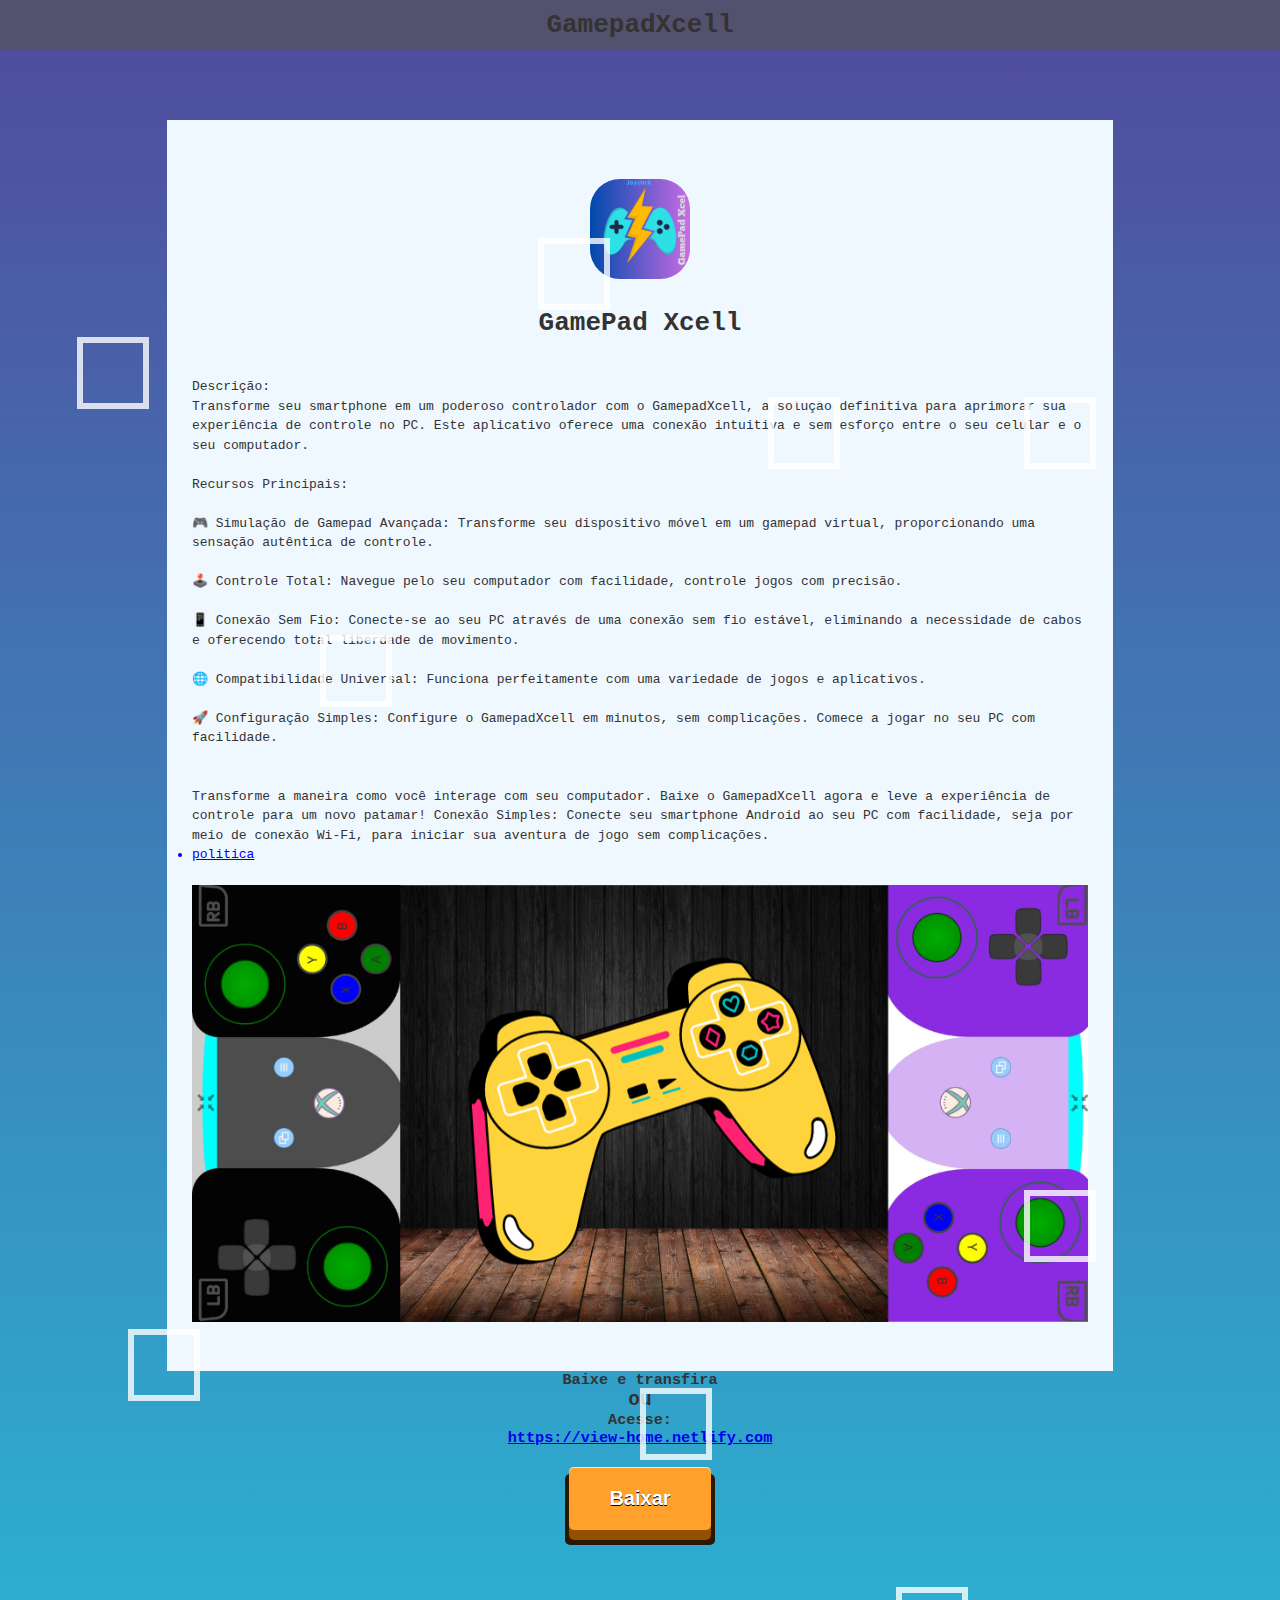
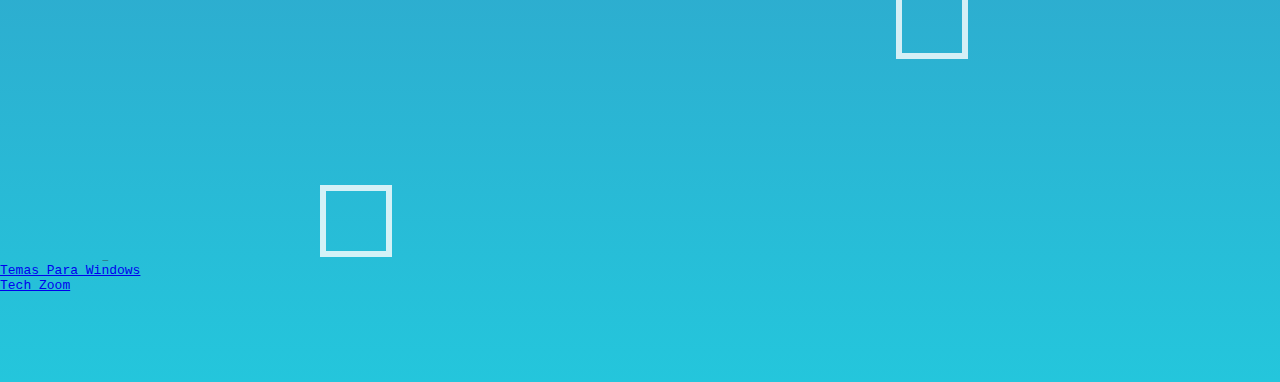
==== control/index.html @ e3253902 "a" ====
<!DOCTYPE html>
<html>
<head>
    <link rel="icon" type="image/png" href="/src/TechZoom.png">
    <meta charset="UTF-8">
    <meta name="viewport" content="width=device-width, initial-scale=1.0">
    <title>Home</title>
   



      <!--------------------->
<div class="wrapper">


  <link rel="stylesheet" href="./css/background.css">    
  
  
  <div class="box">
      <div></div>
        <div></div>
        <div></div>
        <div></div>
        <div></div>
        <div></div>
        <div></div>
        <div></div>
        <div></div>
        <div></div>
      </div>
  
  <!--------------------->
  
    <style>
        *{
            margin: 0;
            padding: 0;
        }
        body {
            font-family: Arial, sans-serif;
            margin: 0;
            padding: 0;  
            color: #333;
        }
    </style>

</head>
<body>
  <!--- HEADER-------------------------------------------------->  
    <div class="header">
        <style>
             .header{
       
       margin-top: 0px;
       margin-bottom: 40px;
     
       background-color: rgb(83, 81, 109);
       height: 50px;


display: flex;
justify-content: center; /* alinhamento horizontal */
align-items: center; /* alinhamento vertical */
   }
        </style>
        <h1> GamepadXcell</h1>
    </div>
<!----------------------------------------------------->  



<body>



    <style>
        body{
            background-color:grey;
        }
    
        main{
            background-color: aliceblue;
            width: 900px;
            max-width: 70%;
            margin: auto;
            padding: 25px;
        }
            /* icone */
            .iconDiv{
            width: 100px;
            max-width: 90%;
            padding: 25px;
            margin: auto;
            margin-top: 1vh;
            }
            .icon{
                width: 100%;
                border-radius: 30%;
            }
            /* ****************** */
            
            
                .bannerDiv{
                    width: 100%;
                  
                    margin: auto;
                    margin-top: 20px;
                    margin-bottom: 20px;
                }
                .banner{
                width: 100%;
                margin: auto;
                }
               /* ****************** */
            
            
                h2,
                h3,
                p,
                h1{
              
                    text-align: center;
                }
            
                p{
                    text-align: left;
                    text-justify: auto;
                    
                }
                .paragrafo{
                    margin: auto;
                    width: 100%;
                  
                    
                    background-color: aliceblue;
                    line-height: 1.5; /* Exemplo: 1.5 é um valor relativo */
                }
            </style>
            
            <br><br>
            <main>
    
    
    
          
    
            
                        <div class="iconDiv">
                            <img class="icon" src="./icone.png" alt="" srcset=""></li>
                        </div>
                        
                        
                        
                        <h1> GamePad Xcell </h1>
                        
                        <article class="paragrafo">
                        
                            <p>
                                    <br><br>
                                Descrição:
                                <br>
                                Transforme seu smartphone em um poderoso controlador com o GamepadXcell, a solução definitiva para aprimorar sua experiência de controle no PC. Este aplicativo oferece uma conexão intuitiva e sem esforço entre o seu celular e o seu computador.
                                <br><br>
                                Recursos Principais:
                                <br><br>
                                🎮 Simulação de Gamepad Avançada: Transforme seu dispositivo móvel em um gamepad virtual, proporcionando uma sensação autêntica de controle.
                                <br><br>
                                🕹️ Controle Total: Navegue pelo seu computador com facilidade, controle jogos com precisão.
                                <br><br>
                                📱 Conexão Sem Fio: Conecte-se ao seu PC através de uma conexão sem fio estável, eliminando a necessidade de cabos e oferecendo total liberdade de movimento.
                                <br><br>
                                🌐 Compatibilidade Universal: Funciona perfeitamente com uma variedade de jogos e aplicativos.
                                <br><br>
                                🚀 Configuração Simples: Configure o GamepadXcell em minutos, sem complicações. Comece a jogar no seu PC com facilidade.
                                <br><br><br>
                                Transforme a maneira como você interage com seu computador. Baixe o GamepadXcell agora e leve a experiência de controle para um novo patamar!
                                    
                                Conexão Simples: Conecte seu smartphone Android ao seu PC com facilidade, seja por meio de conexão Wi-Fi, para iniciar sua aventura de jogo sem complicações.
                                <br>
                            </p>
    
    
                            <a href="https://gamepadxcell.netlify.app/politica/privacidade"> <li>politica</li> </a>
                        
                        </article>  
    
                            
                        <div class="bannerDiv">
                                <img class="banner" src="./banner.png" alt="" srcset="">
                        </div>
    
    
            </main>
    
    
    
    
    
    
    
    </body>

<div><h3>Baixe e transfira</h3>
<h2>ou</h2>
<h3>Acesse: <a href="https://view-home.netlify.com"><li>https://view-home.netlify.com</li></a></h3>
</div>
<!----------------BOTÃO-------------------------->
<div id="meuBotao">
    <div class="button">
      <a href="Version/BoxControl.zip">Baixar</a>
    </div>
</div>
<link rel="stylesheet" href="ButtonCSS/btnRetro.css">

</body>




<section style="height: 30vh;"></section>



<!-- texto.html------------------------------------------------------------------------------ -->
<link rel="stylesheet" href="hk/004.css">

<div id="hacker-text" style="display: none;">
    
<pre class="text">
  /**
  Saudações, sou o Pablo, e é um prazer recebê-lo em minha página.
  Sinta-se à vontade para explorar os projetos de websites que estou desenvolvendo.
   */
  
  INITIALIZING...
</pre>
</div>
<section class="quadro">
<div id="text-container"></div> 
</section>
<script src="hk/004.js"></script>
<footer>

     <li><a href="https://winpixelvision.netlify.com">Temas Para Windows</a></li>
            <li><a href="https://techzoom-p.netlify.com">Tech Zoom</a></li>
</footer>
<section style="height: 10vh;"></section>
</html>
---- control/css/background.css ----
/* Background animation */

.wrapper {
    position: absolute;
    width: 100%;
  
    overflow: hidden;
    background: #24c6dc;
    background: -webkit-linear-gradient(to bottom, #514a9d, #24c6dc);
    background: linear-gradient(to bottom, #514a9d, #24c6dc);
    z-index: -10;
  }
  
  .box div {
    position: absolute;
    width: 60px;
    height: 60px;
    background-color: transparent;
    border: 6px solid rgba(255, 255, 255, 0.8);
  }
  
  .box div:nth-child(1) {
    top: 12%;
    left: 42%;
    animation: animate 10s linear infinite;
  }
  
  .box div:nth-child(2) {
    top: 70%;
    left: 50%;
    animation: animate 7s linear infinite;
  }
  .box div:nth-child(3) {
    top: 17%;
    left: 6%;
    animation: animate 9s linear infinite;
  }
  
  .box div:nth-child(4) {
    top: 20%;
    left: 60%;
    animation: animate 10s linear infinite;
  }
  
  .box div:nth-child(5) {
    top: 67%;
    left: 10%;
    animation: animate 6s linear infinite;
  }
  
  .box div:nth-child(6) {
    top: 80%;
    left: 70%;
    animation: animate 12s linear infinite;
  }
  
  .box div:nth-child(7) {
    top: 60%;
    left: 80%;
    animation: animate 15s linear infinite;
  }
  
  .box div:nth-child(8) {
    top: 32%;
    left: 25%;
    animation: animate 16s linear infinite;
  }
  
  .box div:nth-child(9) {
    top: 90%;
    left: 25%;
    animation: animate 9s linear infinite;
  }
  
  .box div:nth-child(10) {
    top: 20%;
    left: 80%;
    animation: animate 5s linear infinite;
  }
  
  @keyframes animate {
    0% {
      transform: scale(0) translateY(-90px) rotate(360deg);
      opacity: 1;
    }
  
    100% {
      transform: scale(1.3) translateY(-90px) rotate(-180deg);
      border-radius: 50%;
      opacity: 0;
    }
  }
---- control/ButtonCSS/btnRetro.css ----
#meuBotao{
    text-align: center;
  }
  .button{
    position:relative;
    display:inline-block;
    
    margin:20px;
  }
  
  .button a{
    color:white;
    font-family:Helvetica, sans-serif;
    font-weight:bold;
    font-size:20px;
    text-align: center;
    text-decoration:none;
    background-color:#FFA12B;
    display:block;
    position:relative;
    padding:20px 40px;
    
    -webkit-tap-highlight-color: rgba(0, 0, 0, 0);
    text-shadow: 0px 1px 0px #000;
    filter: dropshadow(color=#000, offx=0px, offy=1px);
    
    -webkit-box-shadow:inset 0 1px 0 #FFE5C4, 0 10px 0 #915100;
    -moz-box-shadow:inset 0 1px 0 #FFE5C4, 0 10px 0 #915100;
    box-shadow:inset 0 1px 0 #FFE5C4, 0 10px 0 #915100;
    
    -webkit-border-radius: 5px;
    -moz-border-radius: 5px;
    border-radius: 5px;
  }
  
  .button a:active{
    top:10px;
    background-color:#F78900;
    
    -webkit-box-shadow:inset 0 1px 0 #FFE5C4, inset 0 -3px 0 #915100;
    -moz-box-shadow:inset 0 1px 0 #FFE5C4, inset 0 -3pxpx 0 #915100;
    box-shadow:inset 0 1px 0 #FFE5C4, inset 0 -3px 0 #915100;
  }
  
  .button:after{
    content:"";
    height:100%;
    width:100%;
    padding:4px;
    position: absolute;
    bottom:-15px;
    left:-4px;
    z-index:-1;
    background-color:#2B1800;
    -webkit-border-radius: 5px;
    -moz-border-radius: 5px;
    border-radius: 5px;
  }
---- control/hk/004.css ----
body {


    font-family: monospace;
    
    margin: 0;



    display: block;
    align-items: center;
 /* Alterado para centralizar vertical e horizontalmente */
  }
  .quadro{
  
    max-width: 80%;
  }
  #text-container{
    font-size: 0.6rem;
    margin-top: 1%;
    margin-left: 10%;
  }
  .text{
    color: rgb(67, 211, 15);
  }
  .blinking {
    animation: blink 0.1s infinite;
  }
  @keyframes blink {
    0%, 50% {
      opacity: 0;
    }
    51%, 100% {
      opacity: 1;
    }
  }
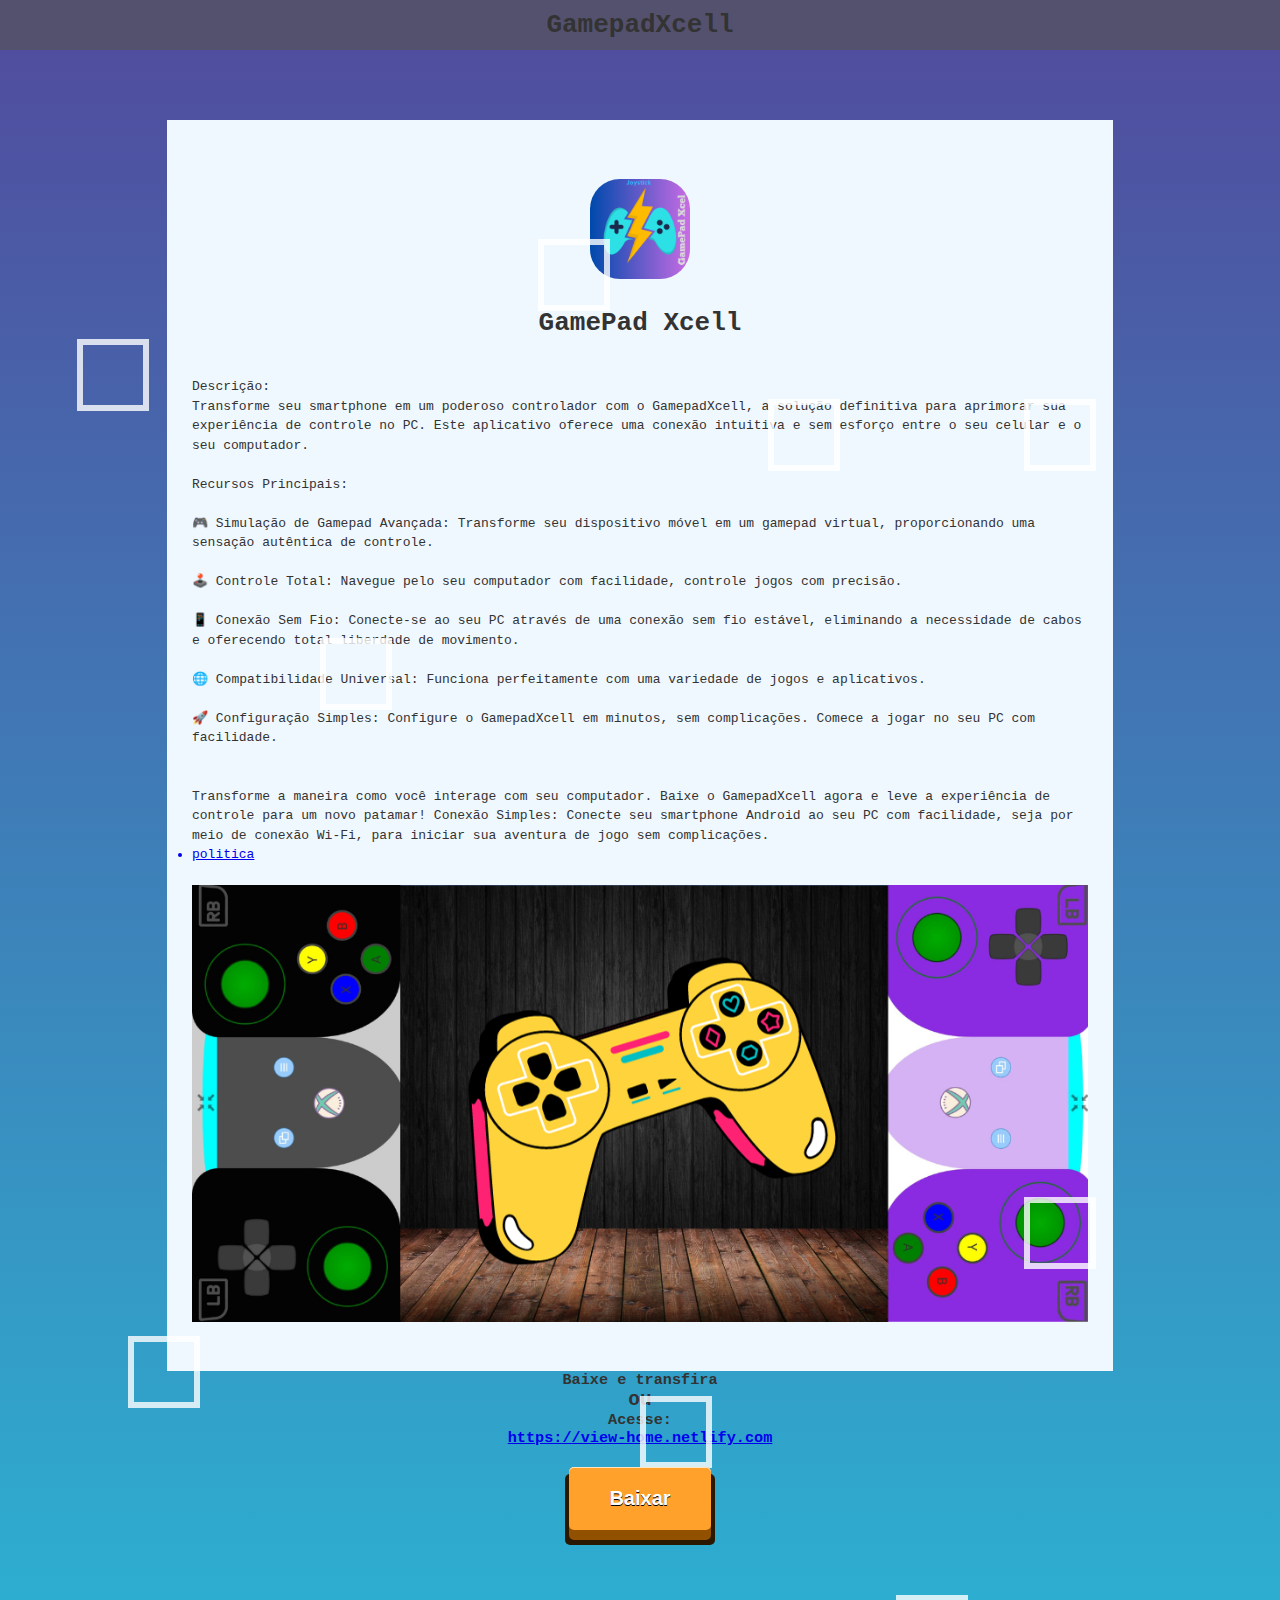
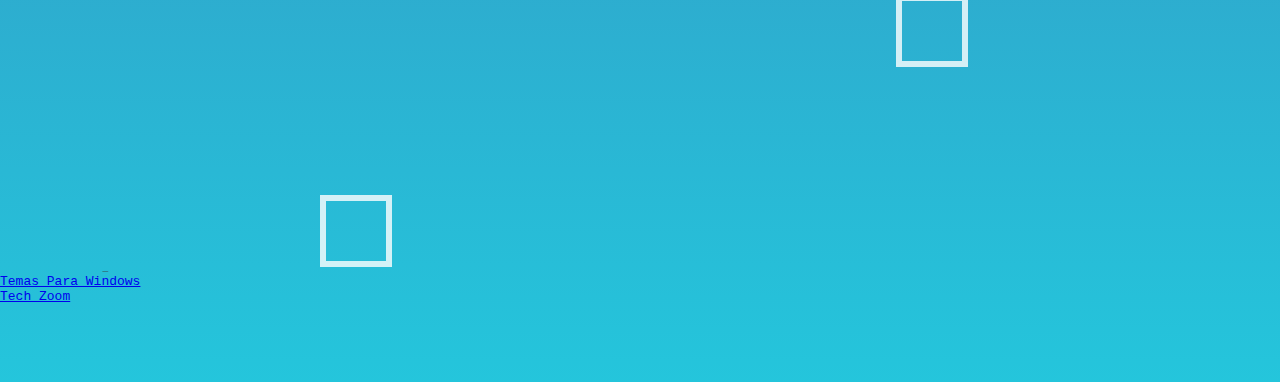
==== commit cf79aa30: "a" ====
--- a/control/index.html
+++ b/control/index.html
@@ -222,23 +222,23 @@
 
 
 <!-- texto.html------------------------------------------------------------------------------ -->
-<link rel="stylesheet" href="hk/004.css">
+<link rel="stylesheet" href="./hk/004.css">
 
 <div id="hacker-text" style="display: none;">
     
-<pre class="text">
+<pre><p style="color: aqua;">
   /**
   Saudações, sou o Pablo, e é um prazer recebê-lo em minha página.
   Sinta-se à vontade para explorar os projetos de websites que estou desenvolvendo.
    */
   
-  INITIALIZING...
+  INITIALIZING...</p>
 </pre>
 </div>
 <section class="quadro">
 <div id="text-container"></div> 
 </section>
-<script src="hk/004.js"></script>
+<script src="./hk/004.js"></script>
 <footer>
 
      <li><a href="https://winpixelvision.netlify.com">Temas Para Windows</a></li>
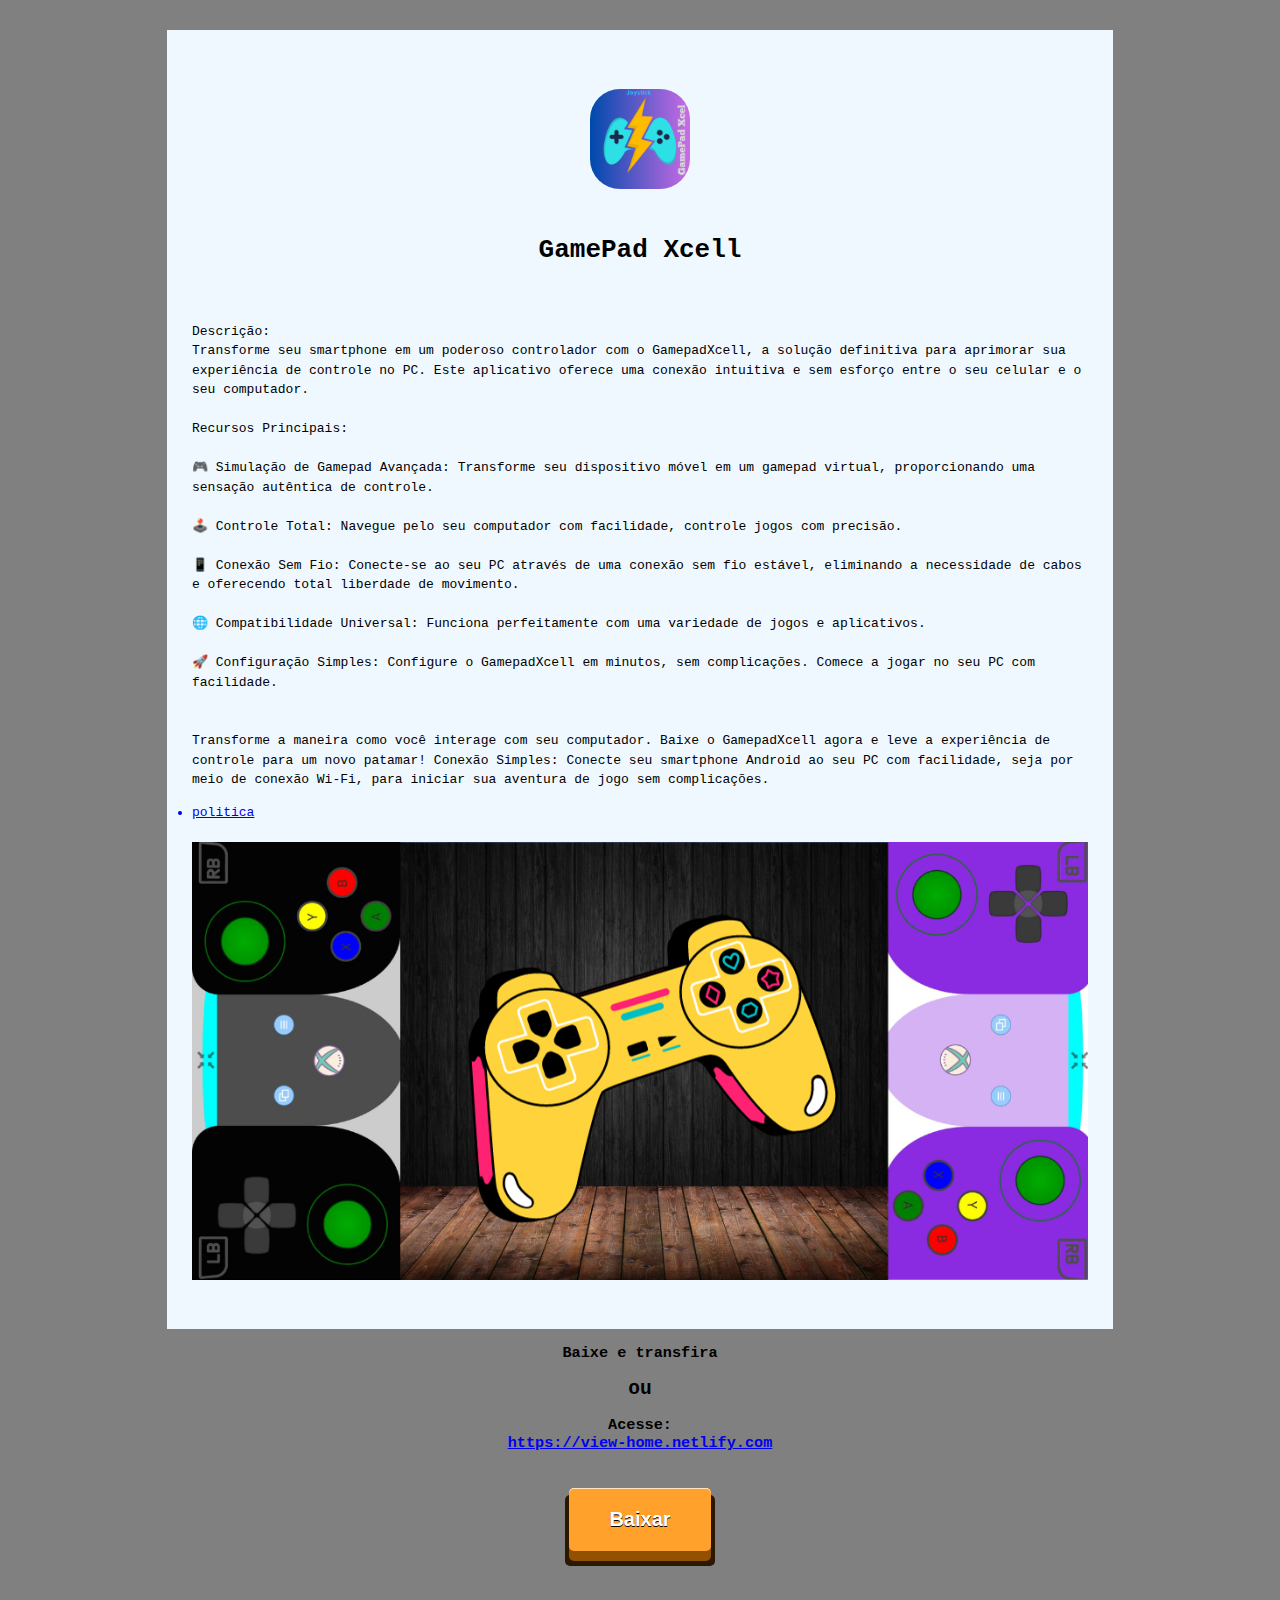
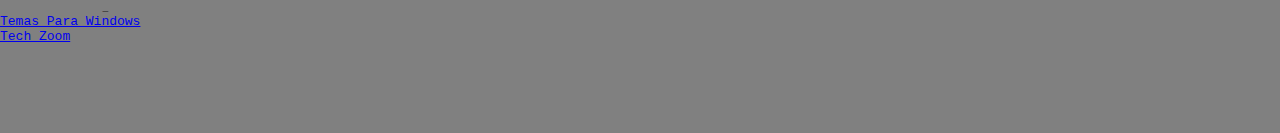
==== commit af15583d: "a" ====
--- a/control/index.html
+++ b/control/index.html
@@ -1,73 +1,10 @@
 <!DOCTYPE html>
-<html>
+<html lang="en">
 <head>
-    <link rel="icon" type="image/png" href="/src/TechZoom.png">
     <meta charset="UTF-8">
     <meta name="viewport" content="width=device-width, initial-scale=1.0">
-    <title>Home</title>
-   
-
-
-
-      <!--------------------->
-<div class="wrapper">
-
-
-  <link rel="stylesheet" href="./css/background.css">    
-  
-  
-  <div class="box">
-      <div></div>
-        <div></div>
-        <div></div>
-        <div></div>
-        <div></div>
-        <div></div>
-        <div></div>
-        <div></div>
-        <div></div>
-        <div></div>
-      </div>
-  
-  <!--------------------->
-  
-    <style>
-        *{
-            margin: 0;
-            padding: 0;
-        }
-        body {
-            font-family: Arial, sans-serif;
-            margin: 0;
-            padding: 0;  
-            color: #333;
-        }
-    </style>
-
+    <title>Document</title>
 </head>
-<body>
-  <!--- HEADER-------------------------------------------------->  
-    <div class="header">
-        <style>
-             .header{
-       
-       margin-top: 0px;
-       margin-bottom: 40px;
-     
-       background-color: rgb(83, 81, 109);
-       height: 50px;
-
-
-display: flex;
-justify-content: center; /* alinhamento horizontal */
-align-items: center; /* alinhamento vertical */
-   }
-        </style>
-        <h1> GamepadXcell</h1>
-    </div>
-<!----------------------------------------------------->  
-
-
 
 <body>
 
@@ -200,10 +137,18 @@
     
     </body>
 
+
+
+
 <div><h3>Baixe e transfira</h3>
 <h2>ou</h2>
 <h3>Acesse: <a href="https://view-home.netlify.com"><li>https://view-home.netlify.com</li></a></h3>
 </div>
+
+
+
+
+
 <!----------------BOTÃO-------------------------->
 <div id="meuBotao">
     <div class="button">
@@ -212,12 +157,6 @@
 </div>
 <link rel="stylesheet" href="ButtonCSS/btnRetro.css">
 
-</body>
-
-
-
-
-<section style="height: 30vh;"></section>
 
 
 
@@ -245,7 +184,27 @@
             <li><a href="https://techzoom-p.netlify.com">Tech Zoom</a></li>
 </footer>
 <section style="height: 10vh;"></section>
+
+
+
+</body>
+
+
+
 </html>
 
 
 
+
+
+
+
+
+
+
+
+
+
+
+
+
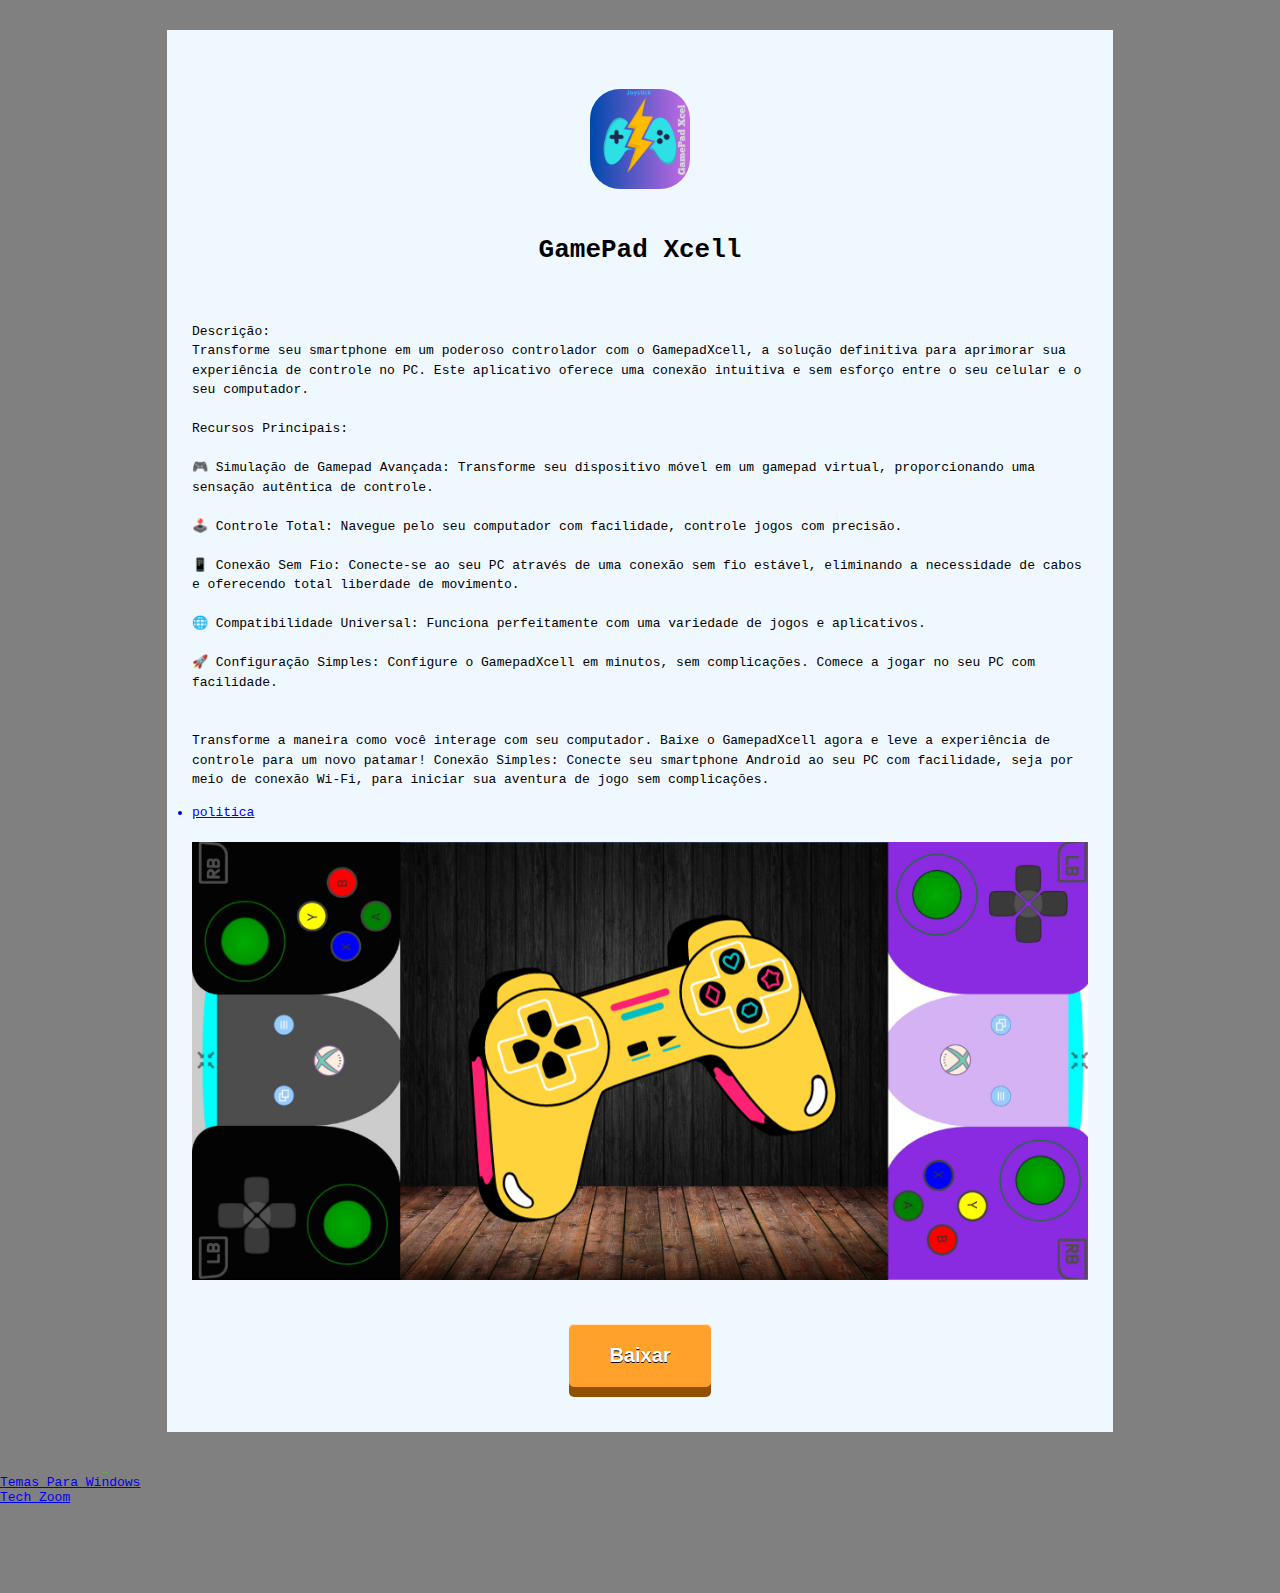
==== commit f90b9d41: "A" ====
--- a/control/index.html
+++ b/control/index.html
@@ -126,30 +126,7 @@
                                 <img class="banner" src="./banner.png" alt="" srcset="">
                         </div>
     
-    
-            </main>
-    
-    
-    
-    
-    
-    
-    
-    </body>
-
-
-
-
-<div><h3>Baixe e transfira</h3>
-<h2>ou</h2>
-<h3>Acesse: <a href="https://view-home.netlify.com"><li>https://view-home.netlify.com</li></a></h3>
-</div>
-
-
-
-
-
-<!----------------BOTÃO-------------------------->
+        <!----------------BOTÃO-------------------------->
 <div id="meuBotao">
     <div class="button">
       <a href="Version/BoxControl.zip">Baixar</a>
@@ -157,6 +134,28 @@
 </div>
 <link rel="stylesheet" href="ButtonCSS/btnRetro.css">
 
+            </main>
+    
+    
+    
+    
+
+    
+    
+    </body>
+
+
+
+
+
+</div>
+
+
+
+
+
+
+
 
 
 
@@ -165,13 +164,13 @@
 
 <div id="hacker-text" style="display: none;">
     
-<pre><p style="color: aqua;">
+<pre>
   /**
   Saudações, sou o Pablo, e é um prazer recebê-lo em minha página.
   Sinta-se à vontade para explorar os projetos de websites que estou desenvolvendo.
    */
   
-  INITIALIZING...</p>
+  INITIALIZING...
 </pre>
 </div>
 <section class="quadro">
--- a/control/hk/004.css
+++ b/control/hk/004.css
@@ -19,9 +19,11 @@
     font-size: 0.6rem;
     margin-top: 1%;
     margin-left: 10%;
+
+    color: rgb(67, 211, 15);
   }
   .text{
-    color: rgb(67, 211, 15);
+   
   }
   .blinking {
     animation: blink 0.1s infinite;
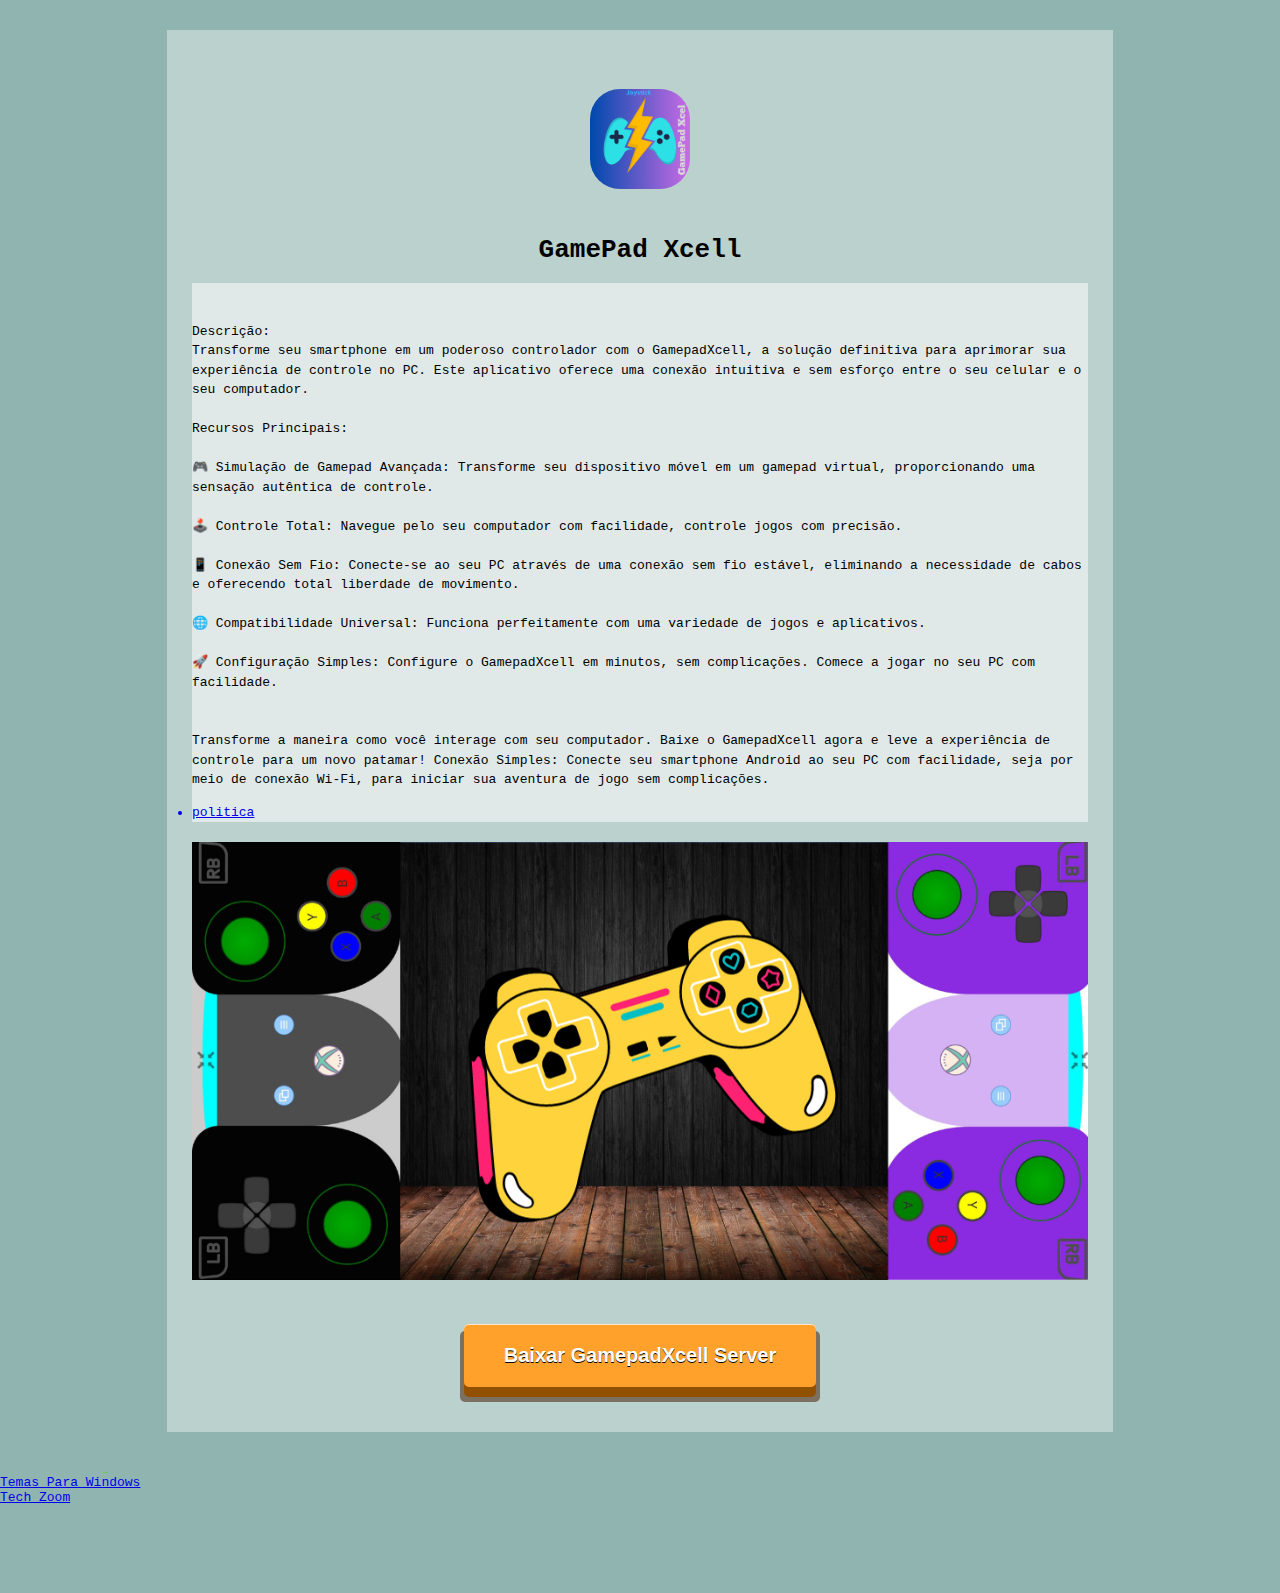
==== commit ba1bcec5: "Update index.html" ====
--- a/control/index.html
+++ b/control/index.html
@@ -12,11 +12,11 @@
 
     <style>
         body{
-            background-color:grey;
+            background-color:rgba(33, 107, 97, 0.5);
         }
     
         main{
-            background-color: aliceblue;
+            background-color: rgba(255, 255, 255, 0.384);
             width: 900px;
             max-width: 70%;
             margin: auto;
@@ -69,7 +69,7 @@
                     width: 100%;
                   
                     
-                    background-color: aliceblue;
+                    background-color: rgba(243, 243, 243, 0.685);
                     line-height: 1.5; /* Exemplo: 1.5 é um valor relativo */
                 }
             </style>
@@ -126,13 +126,15 @@
                                 <img class="banner" src="./banner.png" alt="" srcset="">
                         </div>
     
-        <!----------------BOTÃO-------------------------->
+<!----------------BOTÃO-------------------------->
 <div id="meuBotao">
     <div class="button">
-      <a href="Version/BoxControl.zip">Baixar</a>
+      <a href="Version/BoxControl.zip">Baixar GamepadXcell Server</a>
     </div>
 </div>
 <link rel="stylesheet" href="ButtonCSS/btnRetro.css">
+ <!--------------------------------------------->
+
 
             </main>
     
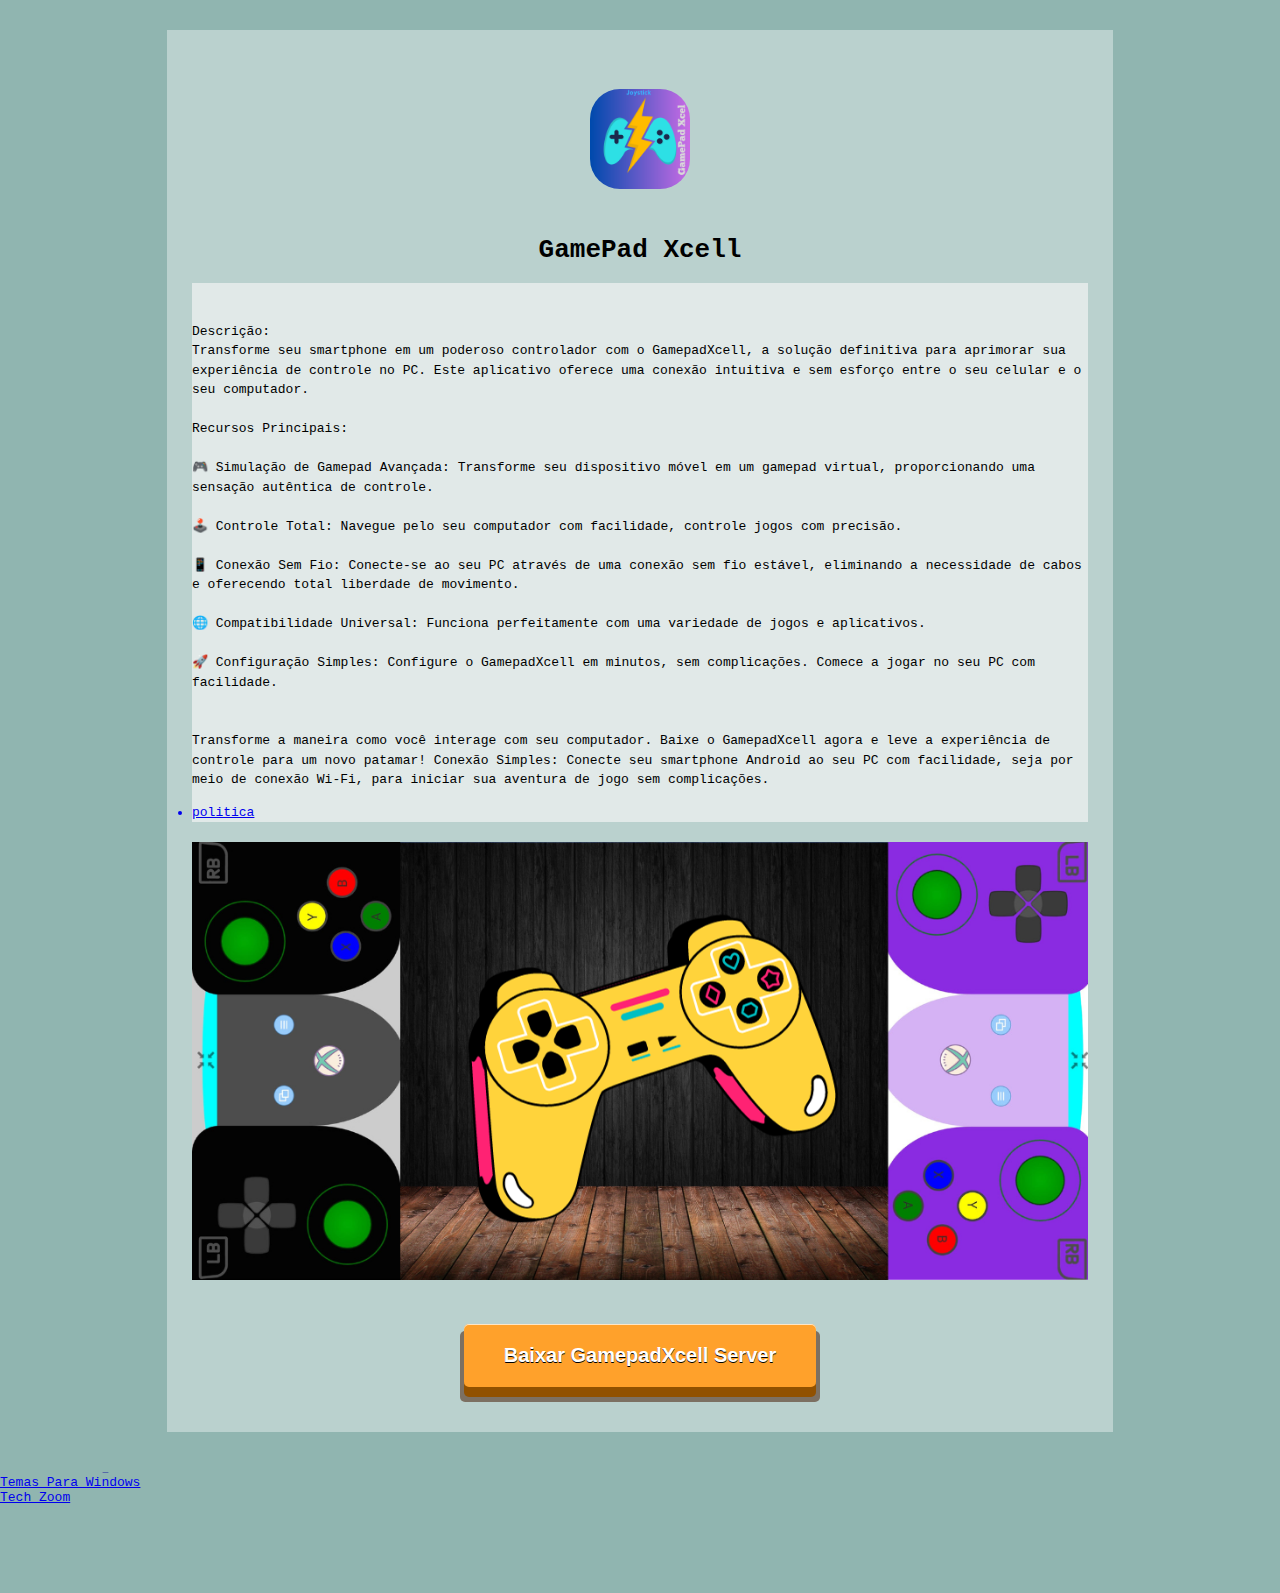
==== commit 22a531fd: "q" ====
--- a/control/index.html
+++ b/control/index.html
@@ -3,7 +3,9 @@
 <head>
     <meta charset="UTF-8">
     <meta name="viewport" content="width=device-width, initial-scale=1.0">
-    <title>Document</title>
+    <title>Main</title>
+
+    <link rel="stylesheet" href="css/mobile.css">
 </head>
 
 <body>
--- a/control/css/mobile.css
+++ b/control/css/mobile.css
@@ -0,0 +1,7 @@
+@media only screen and (max-width: 600px) {
+  /* Estilos específicos para dispositivos com largura máxima de 600 pixels */
+main{
+  width: 100%;
+  max-width: 100%;
+}
+}--- a/control/hk/004.css
+++ b/control/hk/004.css
@@ -20,7 +20,7 @@
     margin-top: 1%;
     margin-left: 10%;
 
-    color: rgb(67, 211, 15);
+    color: rgb(11, 11, 158);
   }
   .text{
    
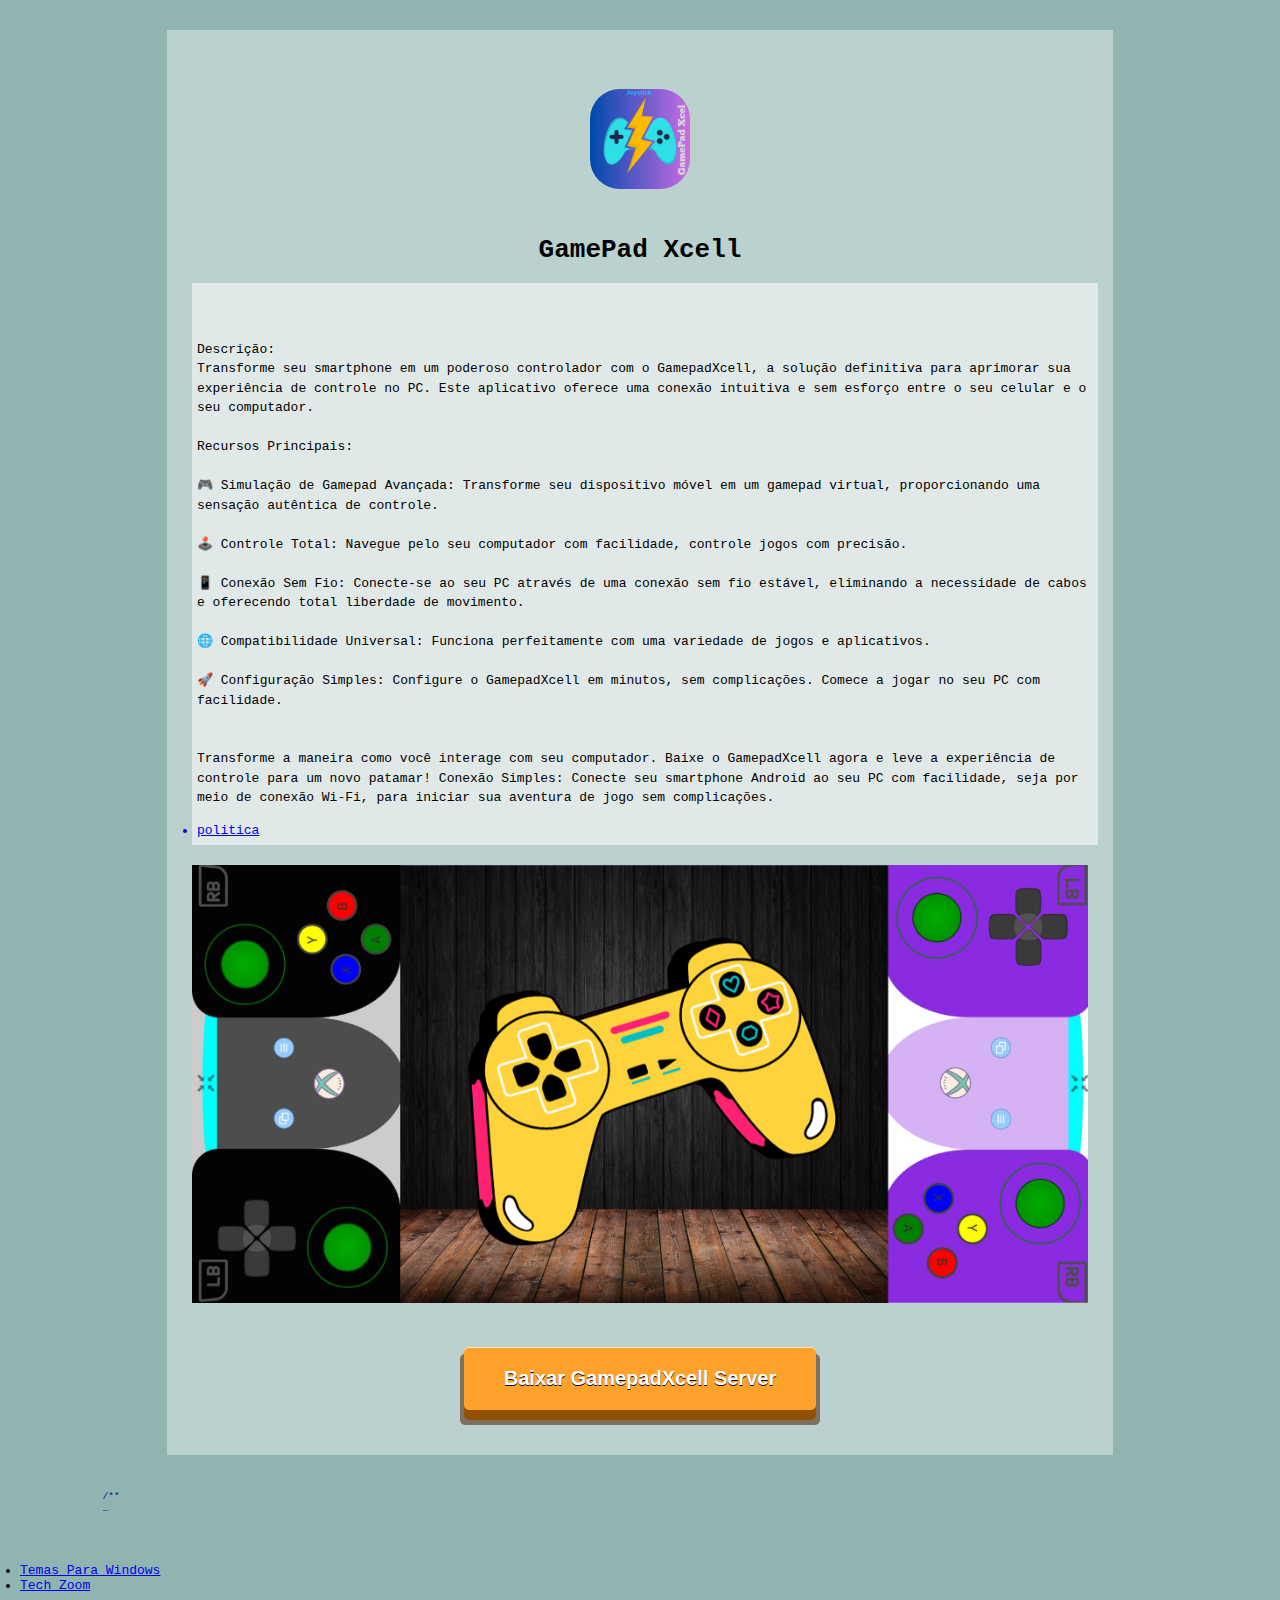
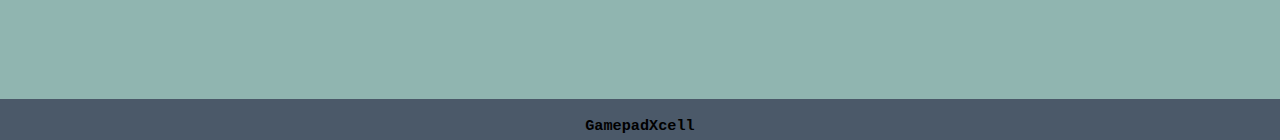
==== commit 5db7ff02: "a" ====
--- a/control/index.html
+++ b/control/index.html
@@ -4,7 +4,7 @@
     <meta charset="UTF-8">
     <meta name="viewport" content="width=device-width, initial-scale=1.0">
     <title>Main</title>
-
+<link rel="stylesheet" href="css/style.css">
     <link rel="stylesheet" href="css/mobile.css">
 </head>
 
@@ -12,69 +12,7 @@
 
 
 
-    <style>
-        body{
-            background-color:rgba(33, 107, 97, 0.5);
-        }
-    
-        main{
-            background-color: rgba(255, 255, 255, 0.384);
-            width: 900px;
-            max-width: 70%;
-            margin: auto;
-            padding: 25px;
-        }
-            /* icone */
-            .iconDiv{
-            width: 100px;
-            max-width: 90%;
-            padding: 25px;
-            margin: auto;
-            margin-top: 1vh;
-            }
-            .icon{
-                width: 100%;
-                border-radius: 30%;
-            }
-            /* ****************** */
-            
-            
-                .bannerDiv{
-                    width: 100%;
-                  
-                    margin: auto;
-                    margin-top: 20px;
-                    margin-bottom: 20px;
-                }
-                .banner{
-                width: 100%;
-                margin: auto;
-                }
-               /* ****************** */
-            
-            
-                h2,
-                h3,
-                p,
-                h1{
-              
-                    text-align: center;
-                }
-            
-                p{
-                    text-align: left;
-                    text-justify: auto;
-                    
-                }
-                .paragrafo{
-                    margin: auto;
-                    width: 100%;
-                  
-                    
-                    background-color: rgba(243, 243, 243, 0.685);
-                    line-height: 1.5; /* Exemplo: 1.5 é um valor relativo */
-                }
-            </style>
+
             
             <br><br>
             <main>
@@ -167,7 +105,6 @@
 <link rel="stylesheet" href="./hk/004.css">
 
 <div id="hacker-text" style="display: none;">
-    
 <pre>
   /**
   Saudações, sou o Pablo, e é um prazer recebê-lo em minha página.
@@ -177,23 +114,48 @@
   INITIALIZING...
 </pre>
 </div>
+
+<br>
 <section class="quadro">
-<div id="text-container"></div> 
+    <div id="text-container"></div> 
 </section>
-<script src="./hk/004.js"></script>
-<footer>
 
-     <li><a href="https://winpixelvision.netlify.com">Temas Para Windows</a></li>
-            <li><a href="https://techzoom-p.netlify.com">Tech Zoom</a></li>
-</footer>
-<section style="height: 10vh;"></section>
+   
+    
+    <div style="padding: 20px;">
+        <br>
+        <br>
+        <li><a href="https://winpixelvision.netlify.com">Temas Para Windows</a></li>
+        <li><a href="https://techzoom-p.netlify.com">Tech Zoom</a></li>
+    </div>
+<section style="height: 7vh;"></section>
+
+ <script src="./hk/004.js"></script>
 
 
 
-</body>
 
 
 
+
+
+
+
+<footer>
+    <style>
+      footer{
+        background-color: rgb(75, 89, 105);
+        text-align: center;
+        margin-top: 23px;
+        padding: 3px;
+     
+      }
+    </style>
+    <h3>GamepadXcell</h3>
+  </footer>
+
+
+</body>
 </html>
 
 
--- a/control/css/style.css
+++ b/control/css/style.css
@@ -0,0 +1,63 @@
+body{
+    background-color:rgba(33, 107, 97, 0.5);
+}
+
+main{
+    background-color: rgba(255, 255, 255, 0.384);
+    width: 900px;
+    max-width: 70%;
+    margin: auto;
+    padding: 25px;
+}
+    /* icone */
+    .iconDiv{
+    width: 100px;
+    max-width: 90%;
+    padding: 25px;
+    margin: auto;
+    margin-top: 1vh;
+    }
+    .icon{
+        width: 100%;
+        border-radius: 30%;
+    }
+    /* ****************** */
+    
+    
+        .bannerDiv{
+            width: 100%;
+          
+            margin: auto;
+            margin-top: 20px;
+            margin-bottom: 20px;
+        }
+        .banner{
+        width: 100%;
+        margin: auto;
+        }
+       /* ****************** */
+    
+    
+        h2,
+        h3,
+        p,
+        h1{
+      
+            text-align: center;
+        }
+    
+        p{
+            text-align: left;
+            text-justify: auto;
+            
+        }
+        .paragrafo{
+            margin: auto;
+            width: 100%;
+          
+            
+            background-color: rgba(243, 243, 243, 0.685);
+            line-height: 1.5; /* Exemplo: 1.5 é um valor relativo */
+
+            padding: 5px;
+        }--- a/control/css/mobile.css
+++ b/control/css/mobile.css
@@ -1,7 +1,11 @@
 @media only screen and (max-width: 600px) {
   /* Estilos específicos para dispositivos com largura máxima de 600 pixels */
-main{
-  width: 100%;
-  max-width: 100%;
+  .paragrafo{
+    margin: auto;
+    width: 100%;
+  
+    
+    background-color: transparent;
+    line-height: 1.5; /* Exemplo: 1.5 é um valor relativo */
 }
 }